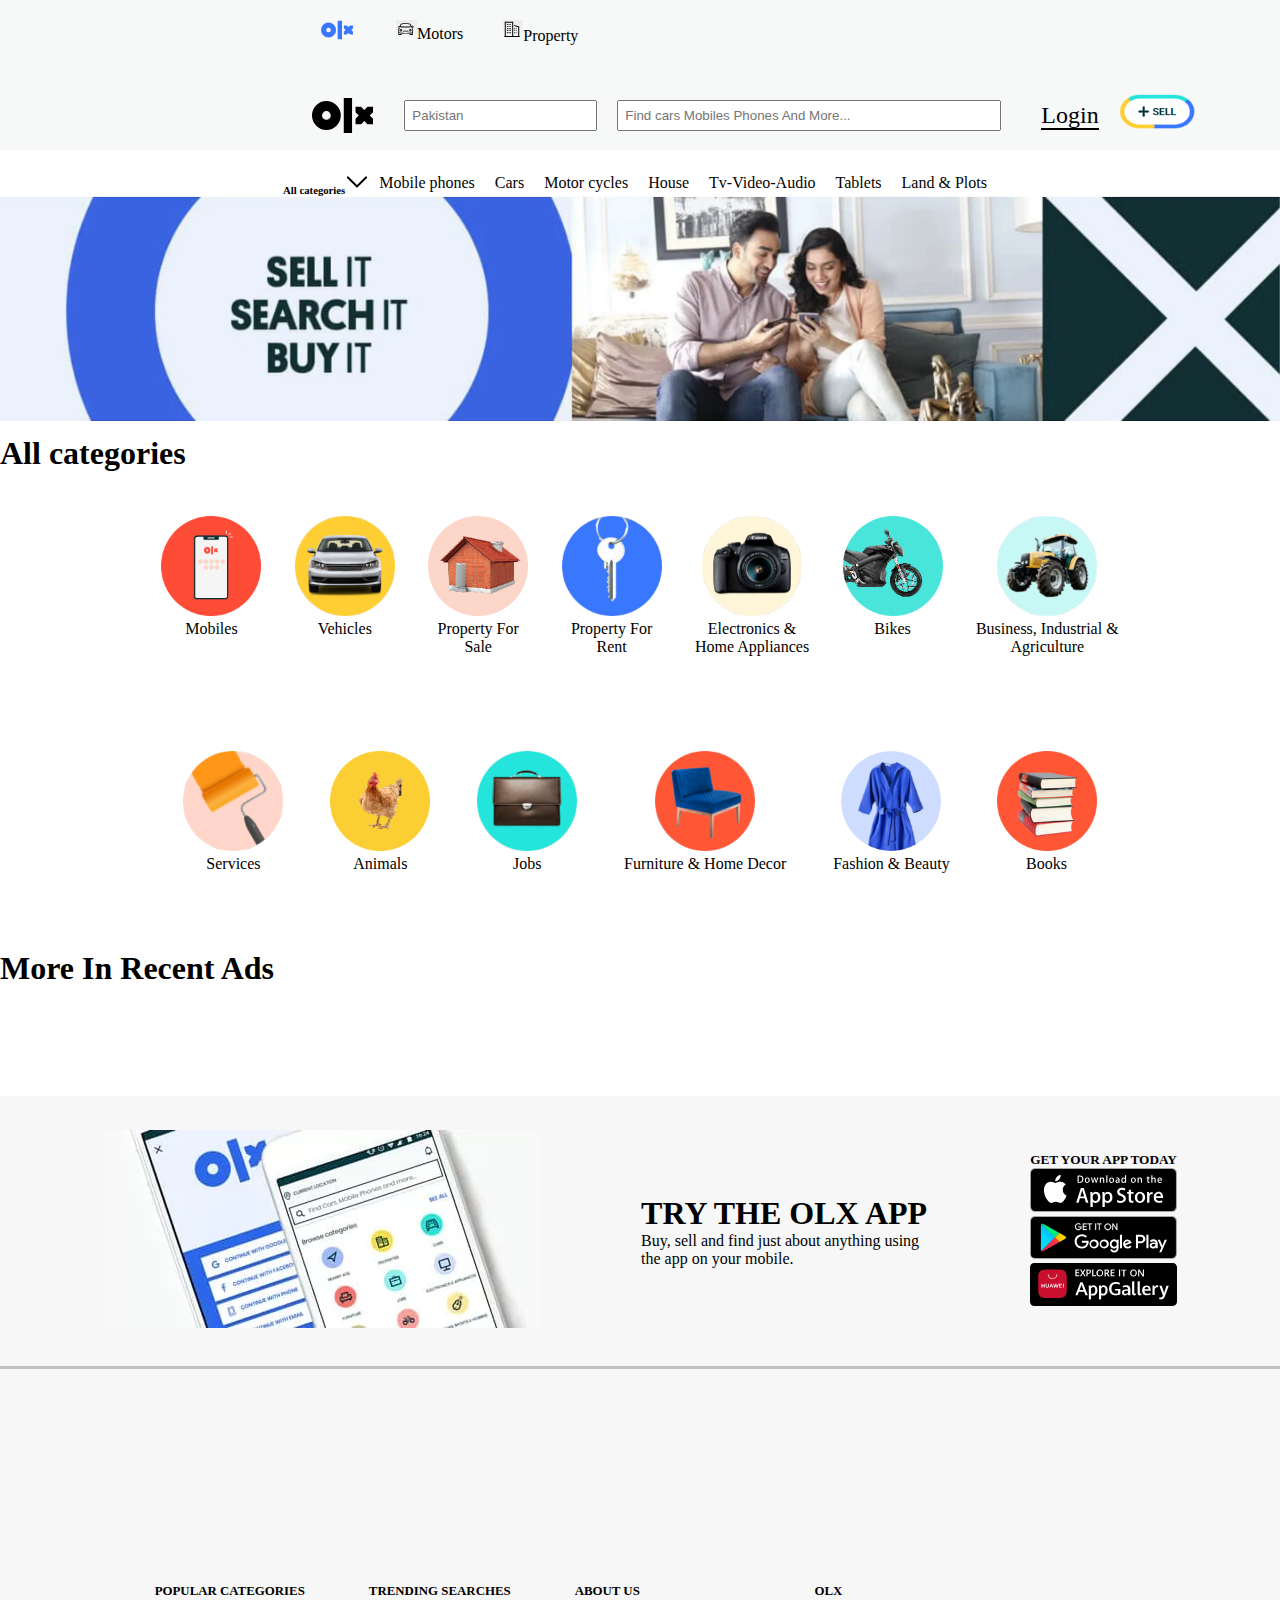
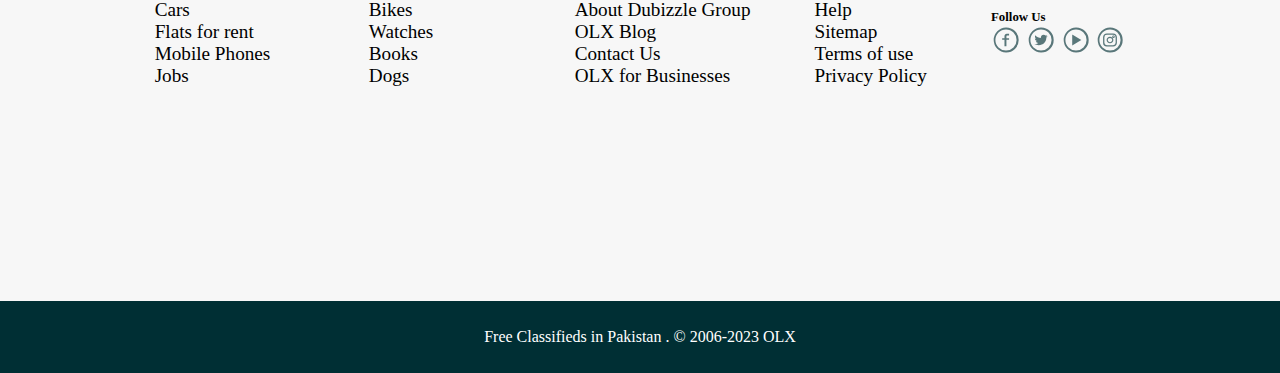
==== index.html @ 600ac779 "ok" ====
<!DOCTYPE html>
<html lang="en">
<head>
    <meta charset="UTF-8">
    <meta name="viewport" content="width=device-width, initial-scale=1.0">
    <title>OLX</title>
    <link href="https://cdn.jsdelivr.net/npm/bootstrap@5.3.1/dist/css/bootstrap.min.css" rel="stylesheet" integrity="sha384-4bw+/aepP/YC94hEpVNVgiZdgIC5+VKNBQNGCHeKRQN+PtmoHDEXuppvnDJzQIu9" crossorigin="anonymous">
    <script src="https://cdn.jsdelivr.net/npm/bootstrap@5.3.1/dist/js/bootstrap.bundle.min.js" integrity="sha384-HwwvtgBNo3bZJJLYd8oVXjrBZt8cqVSpeBNS5n7C8IVInixGAoxmnlMuBnhbgrkm" crossorigin="anonymous"></script>
    <link rel="stylesheet" href="style.css">
    <link rel="stylesheet" href="https://cdnjs.cloudflare.com/ajax/libs/font-awesome/6.4.2/css/all.min.css" integrity="sha512-z3gLpd7yknf1YoNbCzqRKc4qyor8gaKU1qmn+CShxbuBusANI9QpRohGBreCFkKxLhei6S9CQXFEbbKuqLg0DA==" crossorigin="anonymous" referrerpolicy="no-referrer" />
    
</head>
<div>


    
        <div class="nav">
        <nav role="navigation">
            <div id="menuToggle">
            <input type="checkbox">
            <span></span>
            <span></span>
            <span></span>
            <ul id="menu">
                <a href="./src/signup/login.html"><li style="font-size: 15px;"><img src="./account.png" alt="" style="width: 50px;">  Enter to your account <i style="margin-left: 50px;">Log in your account</i></li></a>
                <a href="#"><li><i class="fa-solid fa-camera" style="font-size: 18px;"></i>&nbsp;Start selling</li></a>
                <a href="#"><li><i class="fa-regular fa-comment"></i>&nbsp;Chat</li></a>
                <a href="#"><li><i class="fa-sharp fa-solid fa-circle-question"></i>&nbsp;Help</li></a>
            </ul>
            </div>
            </nav>
            <div class="main ">
                <div class=""><img src="./olx.PNG" alt=""></div>
                <div class=""><img src="./img1.PNG" alt=""><label>Motors</label></div>
                <div class=""><img src="./img2.PNG" alt=""><label>Property</label></div>
            </div>
    
            <div class="main2 ">
                <div class="main1"><i class="fa-sharp fa-solid fa-location-dot"></i> &nbsp;<label for="">Pakistan</label>&nbsp;<img src="./dropdown.svg" width="18px" alt=""></div>
                <div ><img src="./olx1.PNG" alt=""></div>
                <div ><input type="text"  name="" id="" placeholder="Pakistan" style="padding:6px" ></div>
                <div class="input"><input type="text" placeholder="Find cars Mobiles Phones And More..." style="width: 30vw; padding:6px"></div>
                <div class="input"><i class="fa-solid fa-magnifying-glass" style="font-size: 1.7rem; cursor:pointer"></i></div>
                <div class="input"><a href="/src/signup/login.html" target="_blank" id="replac" style="color: black; font-size:1.5rem; font: weight 900; border-bottom: 2px solid black; text-decoration:none">Login</a></div>
                <div class="input" style="cursor: pointer;"><img src="./logo.PNG" alt="" width="80px"></div>
            </div>
        </div>
        <div class="list-bar container">
            <div class="list1 container">
                    <h6 class="drp">All categories<img src="./dropdown.svg" alt="" style="cursor: pointer;"></h6>
                    <p><a href="#">Mobile phones</a></p>
                    <p><a href="#">Cars</a></p>
                    <p><a href="#">Motor cycles</a></p>
                    <p><a href="#">House</a></p>
                    <p><a href="#">Tv-Video-Audio</a></p>
                    <p><a href="#">Tablets</a></p>
                    <p><a href="#">Land & Plots</a></p></div>
                    
            </div>
<div class="main_container1">
    <div class="ad">
        <div class="main_add container"></div>
        <div class="stuff_container">
            <div class="main_stuff">
                <div>
                <h6>Mobiles</h6>
    <p>Mobile Phones</p>
    <p>Accessories</p>
    <p>Smart Watches</p>
    <p>Tablets</p>
    <div>
        <h6>Mobiles</h6>
        <p>Mobile Phones</p>
        <p>Accessories</p>
        <p>Smart Watches</p>
        <p>Tablets</p>
    </div>
            </div>
            <div>
                <h6>Bikes</h6>                                                            
    <p>Motorcycles</p>
    <p>Bicycles</p>
    <p>Spare Parts</p>
    <p>Bikes Accessories</p>
    <p>ATV & Quads</p>
    <div>
        <h6>Bikes</h6>                                                            
        <p>Motorcycles</p>
        <p>Bicycles</p>
        <p>Spare Parts</p>
        <p>Bikes Accessories</p>
        <p>ATV & Quads</p>
    </div>
            </div>
        <div>
            <h6>Vehicles</h6>
    <p>Cars</p>
    <p>Cars Accessories</p>
    <p>Spare Parts</p>
    <p>Buses, Vans & Trucks</p>
    <p>Rickshaw & Chingchi</p>
    <div>
        <h6>Vehicles</h6>
        <p>Cars</p>
        <p>Cars Accessories</p>
        <p>Spare Parts</p>
        <p>Buses, Vans & Trucks</p>
        <p>Rickshaw & Chingchi</p>
    </div>
            </div>
        <div>
            <h6>Business, Industrial & Agriculture</h6>
            <p>Other Business & Industry</p>
            <p>Food & Restaurants</p>
            <p>Medical & Pharma</p>
            <p>Trade & Industrial Machinery</p>
            <p>Construction & Heavy Machinery</p>
            <div>
                <h6>Business, Industrial & Agriculture</h6>
                <p>Other Business & Industry</p>
                <p>Food & Restaurants</p>
                <p>Medical & Pharma</p>
                <p>Trade & Industrial Machinery</p>
                <p>Construction & Heavy Machinery</p>
            </div>
        </div>    
        <div>
            <h6>Property for Rent</h6>
            <p>Portions & Floors</p>
            <p>Houses</p>
            <p>Apartments & Flats</p>
            <p>Shops - Offices - Commercial Space</p>
            <p>Vacation Rentals - Guest Houses</p>
            <div>
                <h6>Property for Rent</h6>
                <p>Portions & Floors</p>
                <p>Houses</p>
                <p>Apartments & Flats</p>
                <p>Shops - Offices - Commercial Space</p>
                <p>Vacation Rentals - Guest Houses</p>
            </div>
        </div> 
</div>
</div>
</div>
<div class="ad1 container"> <h1>All categories</h1></div>
<div class="ad2 row">
    <div class="ad3 col-sm-2 col-md-6 ">
        <div style="text-align: center;" class=""> <a href="#" target="_blank" style="text-decoration: none; color:black"><img src="./item1.png" alt="" width="100px"><br>Mobiles</a></div>
        <div style="text-align: center;"><img src="./item2.png" alt="" width="100px"><br>Vehicles</div>
        <div style="text-align: center;"><img src="./item3.png" alt="" width="100px"><br>Property For <br> Sale</div>
        <div style="text-align: center;"><img src="./item4.png" alt="" width="100px"><br>Property For <br> Rent</div>
        <div style="text-align: center;"><img src="./item5.png" alt="" width="100px"><br>Electronics & <br> Home Appliances</div>
        <div style="text-align: center;"><img src="./item6.png" alt="" width="100px"><br>Bikes</div>
        <div style="text-align: center;"><img src="./item7.png" alt="" width="100px"><br>Business, Industrial & <br> Agriculture</div>
        <div class="ad4">
        <div style="text-align: center;"><img src="./item8.png" alt="" width="100px"><br>Services</div>
        <div style="text-align: center;"><img src="./item10.png" alt="" width="100px"><br>Animals</div>
        <div style="text-align: center;"><img src="./item9.png" alt="" width="100px"><br>Jobs</div>
        <div style="text-align: center;"><img src="./item11.png" alt="" width="100px"><br>Furniture & Home Decor</div>
        <div style="text-align: center;"><img src="./item12.png" alt="" width="100px"><br>Fashion & Beauty</div>
        <div style="text-align: center;"><img src="./item13.png" alt="" width="100px"><br>Books</div>
        </div></div>
</div>
<div class="ad1 container"> <h1>More In Recent Ads</h1></div>

<div id="getData" class="container btn card1" ></div> 

<div class="main_footer">
    <div class="footer">
        <div><img src="./footer1.webp" alt=""></div>
        <div><h1>TRY THE OLX APP</h1>
        <p>Buy, sell and find just about anything using <br> the app on your mobile.</p>
        </div>
        <div class="footer1"><h5>GET YOUR APP TODAY</h5>
        <img src="./footer2.svg" alt="">
        <img src="./footer3.svg" alt="">
        <img src="./footer4.svg" alt="">
        </div>
    </div>
    </div>
    <div class="footer5">
        <div class="footer6">
            <div><h6>POPULAR CATEGORIES <img src="./dropdown.svg" alt="" style="float: right;"class="non"></h6>
            <p>Cars</p>
            <p>Flats for rent</p>
            <p>Mobile Phones</p>
            <p>Jobs</p>
            </div>
            <div><h6>TRENDING SEARCHES<img src="./dropdown.svg" alt="" style="float: right;"class="non"></h6>
                <p>Bikes</p>
                <p>Watches</p>
                <p>Books</p>
                <p>Dogs</p>
                </div>
                <div><h6>ABOUT US<img src="./dropdown.svg" alt="" style="float: right;"class="non"></h6>
                    <p>About Dubizzle Group</p>
                    <p>OLX Blog</p>
                    <p>Contact Us</p>
                    <p>OLX for Businesses</p>
                    </div>
                    <div><h6>OLX<img src="./dropdown.svg" alt="" style="float: right;"class="non"></h6>
                        <p>Help</p>
                        <p>Sitemap</p>
                        <p>Terms of use</p>
                        <p>Privacy Policy</p>
                        </div>
                        <div class="cont"><h6>Follow Us</h6>
                            <span>
                            <img src="./fac.svg" alt="" width="30px">
                            <img src="./twi.svg" alt="" width="30px">
                            <img src="./you.svg" alt="" width="30px">
                            <img src="./insta.svg" alt="" width="30px"></span>
        </div>
    </div></div>
    <div class="foot_last">
        <div class="end">Free Classifieds in Pakistan . © 2006-2023 OLX</div>
    </div>
</div>
<script src="./index.js"></script>
</body>
</html>
---- style.css ----
*{
  margin: 0;
  padding: 0;
  box-sizing: border-box;
}


.card1{
  width: 100%;
  display: flex;
  flex-wrap: wrap;
  justify-content: space-between;
  row-gap: 30px;
  align-items: center;
  margin-top: 100px;
}

#menuToggle
{
display: block;
position: relative;
top: 50px;
left: 50px;
z-index: 1;
-webkit-user-select: none;
user-select: none;
display:none ;
}

#menuToggle a
{
text-decoration: none;
color: #232323;

transition: color 0.3s ease;
}

#menuToggle a:hover
{
color: tomato;
}


#menuToggle input
{
display: block;
width: 40px;
height: 32px;
position: absolute;
/* top: -7px;
left: -5px; */

cursor: pointer;

opacity: 0; /* hide this */
z-index: 2; /* and place it over the hamburger */

-webkit-touch-callout: none;
}

/*
* Just a quick hamburger
*/
#menuToggle span
{
display: block;
width: 33px;
height: 4px;
margin-bottom: 5px;
position: relative;

background: #030303;
border-radius: 3px;

z-index: 1;

transform-origin: 4px 0px;

transition: transform 0.5s cubic-bezier(0.77,0.2,0.05,1.0),
background 0.5s cubic-bezier(0.77,0.2,0.05,1.0),
opacity 0.55s ease;
}

#menuToggle span:first-child
{
transform-origin: 0% 0%;
}

#menuToggle span:nth-last-child(2)
{
transform-origin: 0% 100%;
}

/* 
* Transform all the slices of hamburger
* into a crossmark.
*/
#menuToggle input:checked ~ span
{
opacity: 1;
transform: rotate(45deg) translate(-2px, -1px);
background: #232323;
}

/*
* But let's hide the middle one.
*/
#menuToggle input:checked ~ span:nth-last-child(3)
{
opacity: 0;
transform: rotate(0deg) scale(0.2, 0.2);
}

/*
* Ohyeah and the last one should go the other direction
*/
#menuToggle input:checked ~ span:nth-last-child(2)
{
transform: rotate(-45deg) translate(0, -1px);
}

/*
* Make this absolute positioned
* at the top left of the screen
*/
#menu
{
position: absolute;
width: 300px;
margin: -100px 0 0 -50px;
padding: 50px;
padding-top: 100px;

background: #ededed;
list-style-type: none;
-webkit-font-smoothing: antialiased;
/* to stop flickering of text in safari */

transform-origin: 0% 0%;
transform: translate(-100%, 0);

transition: transform 0.5s cubic-bezier(0.77,0.2,0.05,1.0);
}

#menu li
{
padding: 10px 0;
font-size: 22px;
}

/*
* And let's slide it in from the left
*/
#menuToggle input:checked ~ ul
{
transform: none;
}




.nav{
  width: 100%;
  height: auto;
  background-color: #f7f8f8;
  display: flex;
  /* justify-content: center; */
  padding: 0;
  margin: 0;
  position: sticky;
  top: 0;
  z-index: 1;


}
.main{
  display: flex;
  position: relative;
  left: 300px;
  top: 20px;




}
.main div{
  margin: 0px 20px 0px;
}
.main2{
  display: flex; 
  position: relative;
  margin-top: 80px;
  /* justify-content: flex-start; */
  align-items: center;
  flex-wrap: wrap;
}
.main2 div{
  margin: 10px;
  text-align: center;
}
.main3{
  display: flex;
  width: 100%;
  height: auto;
  margin-left: 80px;

}
.main4{
  margin-top: 50px;
}
.list-bar{
width: 100vw;
height: auto;
background-color: #ffffff;
display: flex;
align-items: center;
justify-content: flex-start;
box-shadow: 2px 5px 3px silver;
}
.list1{
display: flex;
align-items: center;
justify-content: center;
width: 100vw;
flex-wrap: wrap;
position: relative;
top: 10px;
margin-right: 480px;
}
p a{
text-decoration: none;
color: #030303;
font-size: 1rem;
margin: 10px;
}
.main_container{
width: 100vw;
height: 100%;
/* background-color: antiquewhite; */
/* margin-top: 5px; */
}
.ad{
width: 100vw;
height: 25vh;
display: flex;
flex-wrap: wrap;
justify-content: center;
align-items: center;
/* background-color: aliceblue; */
}
.ad1{
width: 100vw;
height:5vh;
display: flex;
flex-wrap: wrap;
align-items: center;
/* background-color: aliceblue; */
margin-top: 10px;
}
.ad1 h1{
position: relative;
font-size: 2rem;
}
.ad11 h1{
left: 0;
width: 100%;

}
.ad2{
width: 100vw;
height:50vh;
display: flex;
justify-content: center;
flex-wrap: wrap;
/* background-color: aliceblue; */
margin-top: 10px;
}
.ad3{
width: 80vw;
height: 50vh;
display: flex;
justify-content: space-evenly;
flex-wrap: wrap;

}
.ad3 div{
margin-top: 30px;
}
.ad4{

width: 75vw;
height: 20vh;
display: flex;
justify-content: space-around;
flex-wrap: wrap;
}

.main_add{
width: 100%;
height: 100%;
background-image: url('./Ad.jpg');
background-size: cover;
background-repeat: no-repeat;
background-position: center;
}
.stuff_container{
width: 80%;
height: 70%;
background-color: #030303;
position: absolute;
top: 0px;
z-index: 1;
display: flex;
justify-content: space-evenly;
flex-wrap: wrap;
display: none;
}
.main_stuff{
display: flex;
justify-content: space-between;
}
.main_stuff div{
margin: 45px;
color: #ededed;
text-align: justify;

}
.drp:hover .stuff_container{
display: visible;
z-index: 1;

}
.main1{
display: none;
}
.pro_container{
width: 100vw;
height: 100%;

}
.main_footer{
display: flex;
justify-content: space-between;
align-items: center;
width: 100%;
height: 30vh;
}

.footer{
width: 100vw;
height: 30vh;
background-color: #f7f7f7;
margin-top: 10px;
display: flex;
justify-content: space-evenly;
align-items: center;
}
.footer5{
width: 100%;
background-color: #f7f7f7;
border-top: 8px solid #afafafbe;
display: flex;
flex-wrap: wrap;
align-items: center;
justify-content: center;
}
.footer6{
display: flex;
justify-content: center;
align-items: center;
flex-wrap: wrap;
}
.footer6 div{
margin: 2rem;
font-size: 1.2rem;

}
.foot_last{
  /* margin-top: 250px; */
width: 100vw;
height: 8vh;
background-color: #002f34;
display: flex;
justify-content: center;
align-items: center;
position: relative;
bottom: 0;
}
.end{
color: white;
}
.non{
display: none;
}
.main_goto{
width: 100vw;
height: 1100px;
display: flex;
/* background-color: antiquewhite; */
}
.part1{
width: 50vw;
height: 100vh;
/* background-color: aquamarine; */
display: flex;
justify-content: flex-start;
flex-direction: column;
align-items: flex-end;

}
.part2{
width: 50vw;
height: 60vh;
}
.main_slide{
width: 35vw;
height: 50%;
background-color: rgb(0, 0, 0);
/* margin-top: 20px; */
}
.carousel{
margin-top: 30px;
}
.disc{
width: 35vw;
height: 18vh;
background-color: rgb(255, 255, 255);
padding-left: 10px;
border: 2px solid silver;
}
.disc1{
width: 35vw;
height: 70vh;
background-color: rgb(255, 255, 255);
padding-left: 10px;
border: 2px solid silver;
}
.disc2{
width: 30vw;
height: 55vh;
background-color: white;
border: 1px solid silver;
margin-left: 10px;
display: flex;
padding-top: 30px;
padding-left: 30px;
flex-direction: column;
flex-wrap: wrap;
justify-content: flex-start;
align-items: flex-start;
}
.Btn1{
background-color: #002f34;
color: white;
height: 6vh;
width: 25vw;
text-align: center;
padding-top: 15px;
}
.Btn2{
background-color: #ffffff;
color: rgb(0, 0, 0);
height: 6vh;
width: 25vw;
text-align: center;
padding-top: 15px;
border: 3px solid rgb(241, 241, 241);
margin-top: 10px;
}
.disc3{
width: 25vw;
height: 10vh;
background-color: rgb(255, 255, 255);
padding-left: 10px;
border: 1px solid rgb(235, 235, 235);
margin-top: 20px;
padding-top: 10px;
}



@media screen and (min-width:1024px) and (max-width: 1440px){
.list1{
 /* margin-left: 290px; */
 display: flex;
 flex-direction: row;
 justify-content: center;
 margin: 10px;
}
.foot_last{
  display: flex;
  
}
.end{
  display: flex;

}
.footer5{
  width: 100%;
}
.disc{
  height: 50%;
}
.main3{
  margin-left: -5px;
}
.main_footer{
  width: 100%;
}

}













@media screen and (min-width:320px) and (max-width: 600px) {
  .main{
      position: relative;
      left: 70px;

  }
  #menuToggle{
      display: block;
      left: 0;
      top: 0;
      position: relative;
      margin-top: 18px;}

      .input {
          display: none;
      }

      .nav{
        width: 100vw;
    }
  

    .list1{
    display: none;
    }
.ad{
width: 100vw;
}
.main_add{
width: 100%;
background-size: 450px 200px;
}
.ad1 h1 {
left: 0;
}
.ad2{
height: 1050px;
}
.main_footer{
width: 850px;
height: 100%;
font-size: 10px;
display: flex;
justify-content: flex-start;
}
.footer{
width: 50%;
height: 100%;
display: flex;
justify-content: space-between;
}
.footer h1{
font-size: 1rem;
}
.footer img{
width: 200px;
}
.footer1 img{
width: 90px;
}
.foot_last{
display: flex;
justify-content: center;
position: relative;
bottom: 0;
}
.main_goto{
height: 100%;
display: flex;
flex-direction: column;
}
.part1{
width: 400px;
height: 100%;
display: flex;
align-items: flex-start;
}
.main_slide{
width: 420px;
height: 250px;
display: flex;
justify-content: flex-start;
}
.disc{
width: 420px;
}
.disc1{
width: 420px;
height: 42%;
font-size: 1rem;
padding: 10px;

}
.dis_res{
display: flex;
align-items: flex-start;
justify-content: flex-start;
}
.part2{
width: 420px;
height: 30%;
}
.disc2{
width: 400px;
}
.Btn1{
width: 300px;
}
.Btn2{
width: 300px;
}
.disc3{
width: 360px;
}
.footer5{
width: 420px;
height: 100%;

}

.footer6 p{
display: none;

}
.footer6{
width: 420px;
height: 380px;
display: flex;
flex-direction: column;
}
.footer6 h6{
border: 2px solid #ededed;
width: 400px;
padding: 9px;
position: absolute;
left: 0;
}
.cont img{
margin-top: 6px;
}
.cont span {margin-left: 200px;

}

.pro_container{
width: 420px;
display: flex;
align-items: flex-start;justify-content: center;
}
.main1{
display: block;
position: absolute;
top: -40px;
}
.main3{
margin-right: 80px;
}
.non{
display: block;
}
  }

  @media screen and  (min-width: 760px) {
  
    
  
  .footer5{
    height: 60vh;
  }
  
  }
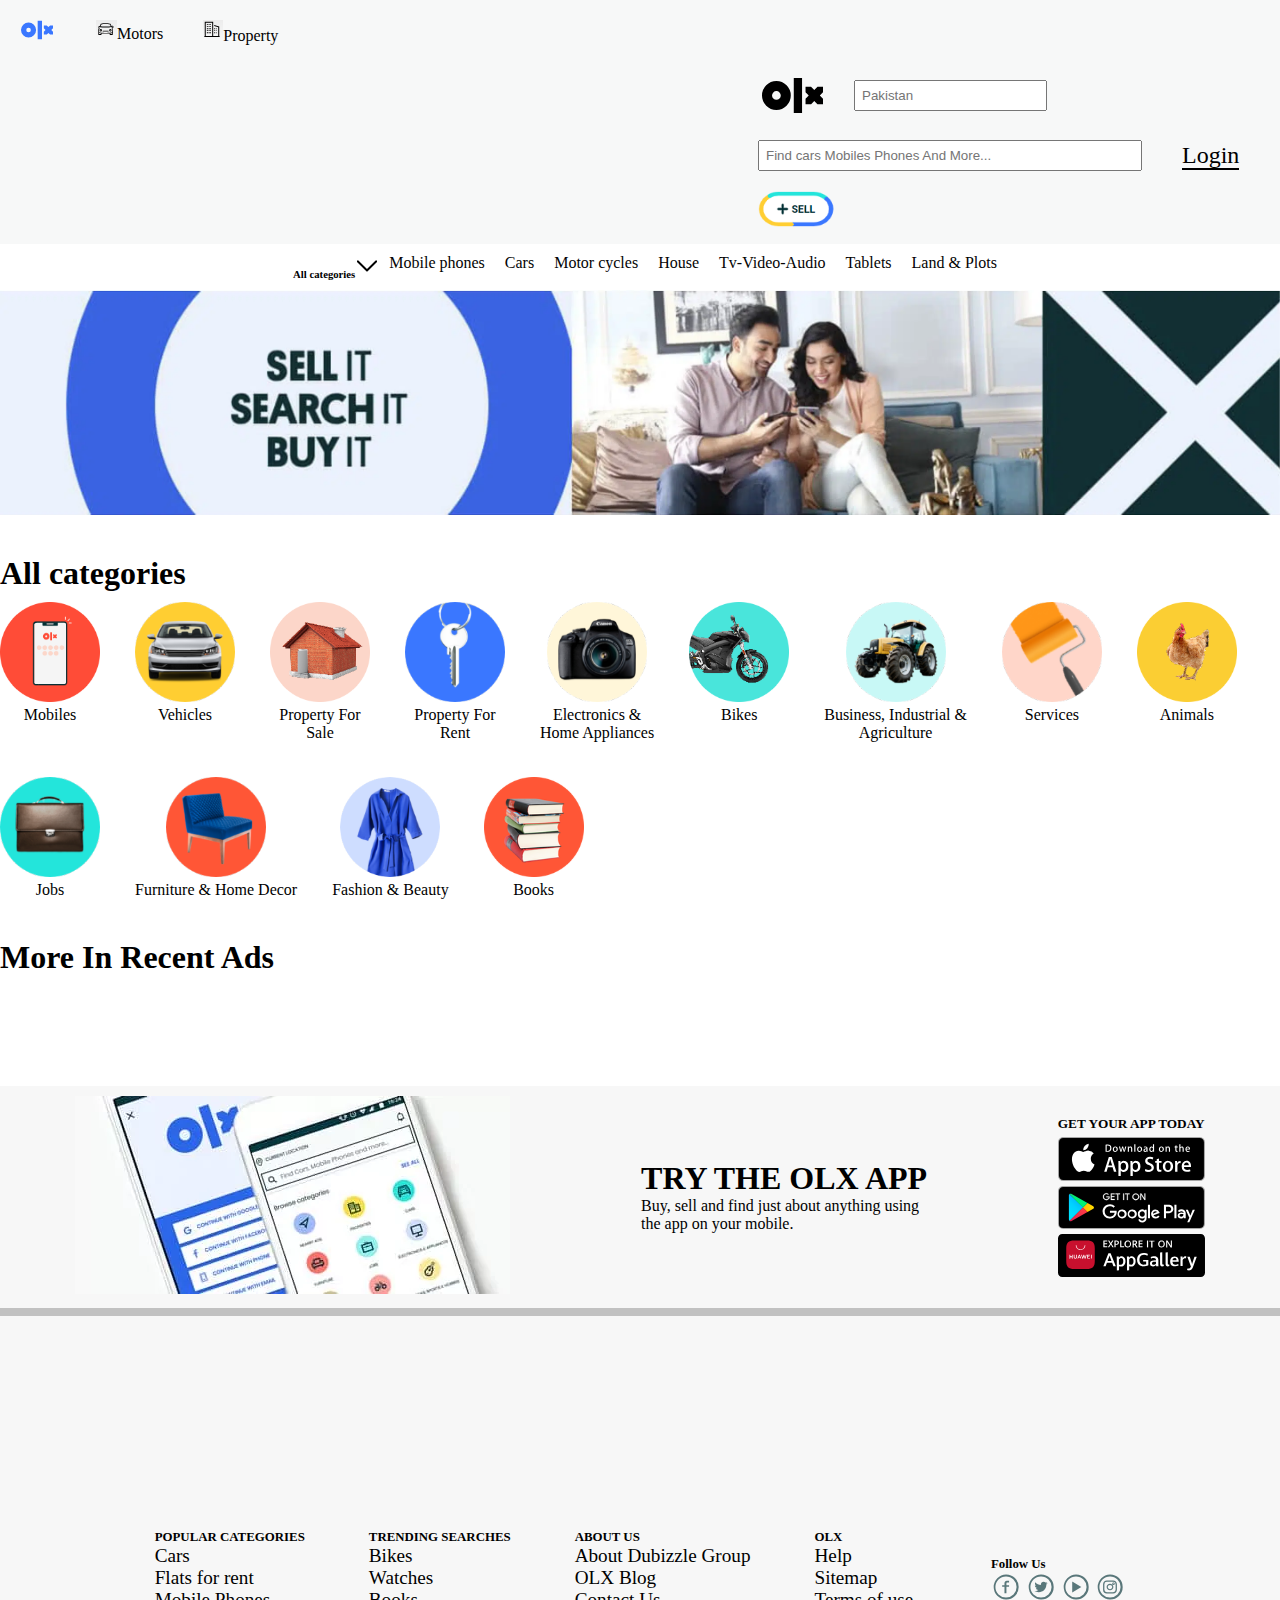
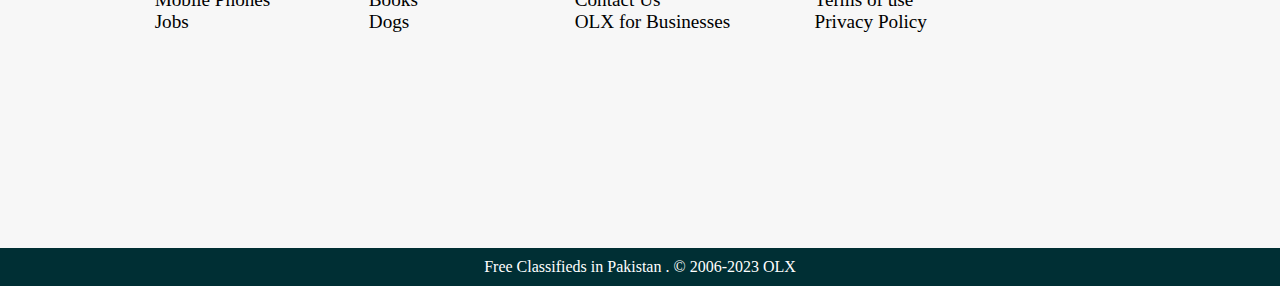
==== commit 0e17c61b: "Done" ====
--- a/index.html
+++ b/index.html
@@ -11,9 +11,6 @@
     
 </head>
 <div>
-
-
-    
         <div class="nav">
         <nav role="navigation">
             <div id="menuToggle">
@@ -29,13 +26,13 @@
             </ul>
             </div>
             </nav>
-            <div class="main ">
+            <div class="main container">
                 <div class=""><img src="./olx.PNG" alt=""></div>
                 <div class=""><img src="./img1.PNG" alt=""><label>Motors</label></div>
                 <div class=""><img src="./img2.PNG" alt=""><label>Property</label></div>
             </div>
     
-            <div class="main2 ">
+            <div class="main2 container">
                 <div class="main1"><i class="fa-sharp fa-solid fa-location-dot"></i> &nbsp;<label for="">Pakistan</label>&nbsp;<img src="./dropdown.svg" width="18px" alt=""></div>
                 <div ><img src="./olx1.PNG" alt=""></div>
                 <div ><input type="text"  name="" id="" placeholder="Pakistan" style="padding:6px" ></div>
@@ -144,8 +141,7 @@
 </div>
 </div>
 <div class="ad1 container"> <h1>All categories</h1></div>
-<div class="ad2 row">
-    <div class="ad3 col-sm-2 col-md-6 ">
+<div class="ad2 container">
         <div style="text-align: center;" class=""> <a href="#" target="_blank" style="text-decoration: none; color:black"><img src="./item1.png" alt="" width="100px"><br>Mobiles</a></div>
         <div style="text-align: center;"><img src="./item2.png" alt="" width="100px"><br>Vehicles</div>
         <div style="text-align: center;"><img src="./item3.png" alt="" width="100px"><br>Property For <br> Sale</div>
@@ -153,21 +149,19 @@
         <div style="text-align: center;"><img src="./item5.png" alt="" width="100px"><br>Electronics & <br> Home Appliances</div>
         <div style="text-align: center;"><img src="./item6.png" alt="" width="100px"><br>Bikes</div>
         <div style="text-align: center;"><img src="./item7.png" alt="" width="100px"><br>Business, Industrial & <br> Agriculture</div>
-        <div class="ad4">
         <div style="text-align: center;"><img src="./item8.png" alt="" width="100px"><br>Services</div>
         <div style="text-align: center;"><img src="./item10.png" alt="" width="100px"><br>Animals</div>
         <div style="text-align: center;"><img src="./item9.png" alt="" width="100px"><br>Jobs</div>
         <div style="text-align: center;"><img src="./item11.png" alt="" width="100px"><br>Furniture & Home Decor</div>
         <div style="text-align: center;"><img src="./item12.png" alt="" width="100px"><br>Fashion & Beauty</div>
         <div style="text-align: center;"><img src="./item13.png" alt="" width="100px"><br>Books</div>
-        </div></div>
-</div>
-<div class="ad1 container"> <h1>More In Recent Ads</h1></div>
+</div>
+<div class="ad1 add1 container"> <h1>More In Recent Ads</h1></div>
 
 <div id="getData" class="container btn card1" ></div> 
 
 <div class="main_footer">
-    <div class="footer">
+    <div class="footer container">
         <div><img src="./footer1.webp" alt=""></div>
         <div><h1>TRY THE OLX APP</h1>
         <p>Buy, sell and find just about anything using <br> the app on your mobile.</p>
--- a/style.css
+++ b/style.css
@@ -9,9 +9,10 @@
   width: 100%;
   display: flex;
   flex-wrap: wrap;
-  justify-content: space-between;
+  justify-content: s;
   row-gap: 30px;
-  align-items: center;
+  gap: 30px;
+  align-items:flex-start ;
   margin-top: 100px;
 }
 
@@ -174,14 +175,9 @@
 
 }
 .main{
-  display: flex;
-  position: relative;
-  left: 300px;
-  top: 20px;
-
-
-
-
+  width: 100%;
+  display: flex;
+  margin-top: 20px;
 }
 .main div{
   margin: 0px 20px 0px;
@@ -189,7 +185,7 @@
 .main2{
   display: flex; 
   position: relative;
-  margin-top: 80px;
+  margin-top: 60px;
   /* justify-content: flex-start; */
   align-items: center;
   flex-wrap: wrap;
@@ -208,7 +204,7 @@
 .main4{
   margin-top: 50px;
 }
-.list-bar{
+/* .list-bar{
 width: 100vw;
 height: auto;
 background-color: #ffffff;
@@ -216,16 +212,13 @@
 align-items: center;
 justify-content: flex-start;
 box-shadow: 2px 5px 3px silver;
-}
+} */
 .list1{
 display: flex;
-align-items: center;
-justify-content: center;
-width: 100vw;
-flex-wrap: wrap;
-position: relative;
-top: 10px;
-margin-right: 480px;
+justify-content: flex-start;
+width: 100%;
+margin-top: 15px;
+
 }
 p a{
 text-decoration: none;
@@ -234,13 +227,13 @@
 margin: 10px;
 }
 .main_container{
-width: 100vw;
+width: 100%;
 height: 100%;
 /* background-color: antiquewhite; */
 /* margin-top: 5px; */
 }
 .ad{
-width: 100vw;
+width: 100%;
 height: 25vh;
 display: flex;
 flex-wrap: wrap;
@@ -249,17 +242,12 @@
 /* background-color: aliceblue; */
 }
 .ad1{
-width: 100vw;
-height:5vh;
-display: flex;
-flex-wrap: wrap;
-align-items: center;
-/* background-color: aliceblue; */
+width: 100%;
 margin-top: 10px;
 }
 .ad1 h1{
-position: relative;
 font-size: 2rem;
+margin-top: 40px;
 }
 .ad11 h1{
 left: 0;
@@ -268,12 +256,10 @@
 }
 .ad2{
 width: 100vw;
-height:50vh;
-display: flex;
-justify-content: center;
-flex-wrap: wrap;
-/* background-color: aliceblue; */
+display: flex;
+flex-wrap: wrap;
 margin-top: 10px;
+gap: 35px;
 }
 .ad3{
 width: 80vw;
@@ -339,21 +325,24 @@
 
 }
 .main_footer{
-display: flex;
-justify-content: space-between;
-align-items: center;
-width: 100%;
-height: 30vh;
+  width: 100% !important;
+  background-color: #f7f7f7;
 }
 
 .footer{
-width: 100vw;
-height: 30vh;
+width: 100%;
+padding: 10px;
 background-color: #f7f7f7;
 margin-top: 10px;
 display: flex;
-justify-content: space-evenly;
 align-items: center;
+justify-content: space-around;
+
+}
+.footer1{
+  display: flex;
+  flex-direction: column;
+  gap: 5px;
 }
 .footer5{
 width: 100%;
@@ -369,6 +358,7 @@
 justify-content: center;
 align-items: center;
 flex-wrap: wrap;
+width: 100%;
 }
 .footer6 div{
 margin: 2rem;
@@ -376,15 +366,20 @@
 
 }
 .foot_last{
-  /* margin-top: 250px; */
-width: 100vw;
-height: 8vh;
+
+width: 100%;
 background-color: #002f34;
 display: flex;
 justify-content: center;
+flex-direction: column;
 align-items: center;
-position: relative;
-bottom: 0;
+/* position: relative;
+bottom: 0; */
+padding:10px;
+}
+.foot_last button{
+  border-radius: 10px; color: white; padding: 6px 8px; background-color: #002f34;
+  border: 1px solid white; margin-top: 3px;
 }
 .end{
 color: white;
@@ -523,11 +518,6 @@
 
 
 @media screen and (min-width:320px) and (max-width: 600px) {
-  .main{
-      position: relative;
-      left: 70px;
-
-  }
   #menuToggle{
       display: block;
       left: 0;
@@ -543,35 +533,38 @@
         width: 100vw;
     }
   
-
+    .ad2{
+      display: flex;
+      justify-content: space-around;
+    }
     .list1{
     display: none;
     }
 .ad{
-width: 100vw;
+width: 100%;
+}
+.ad1{
+  margin-top: 5%;
+}
+.add1{
+  margin-top: 35%;
 }
 .main_add{
 width: 100%;
 background-size: 450px 200px;
-}
-.ad1 h1 {
-left: 0;
 }
 .ad2{
 height: 1050px;
 }
 .main_footer{
-width: 850px;
-height: 100%;
+width: 100%;
 font-size: 10px;
 display: flex;
-justify-content: flex-start;
 }
 .footer{
-width: 50%;
-height: 100%;
-display: flex;
-justify-content: space-between;
+width: 100%;
+display: flex;
+justify-content: space-around;
 }
 .footer h1{
 font-size: 1rem;
@@ -581,6 +574,9 @@
 }
 .footer1 img{
 width: 90px;
+}
+.footer1 h5{
+  font-size: 13px;
 }
 .foot_last{
 display: flex;
@@ -637,7 +633,7 @@
 width: 360px;
 }
 .footer5{
-width: 420px;
+width: 100%;
 height: 100%;
 
 }
@@ -647,14 +643,13 @@
 
 }
 .footer6{
-width: 420px;
-height: 380px;
+width: 100%;
 display: flex;
 flex-direction: column;
 }
 .footer6 h6{
 border: 2px solid #ededed;
-width: 400px;
+width: 100%;
 padding: 9px;
 position: absolute;
 left: 0;
@@ -664,6 +659,12 @@
 }
 .cont span {margin-left: 200px;
 
+}
+
+.card1{
+  display: flex;
+  align-items: center;
+  justify-content: center;
 }
 
 .pro_container{
